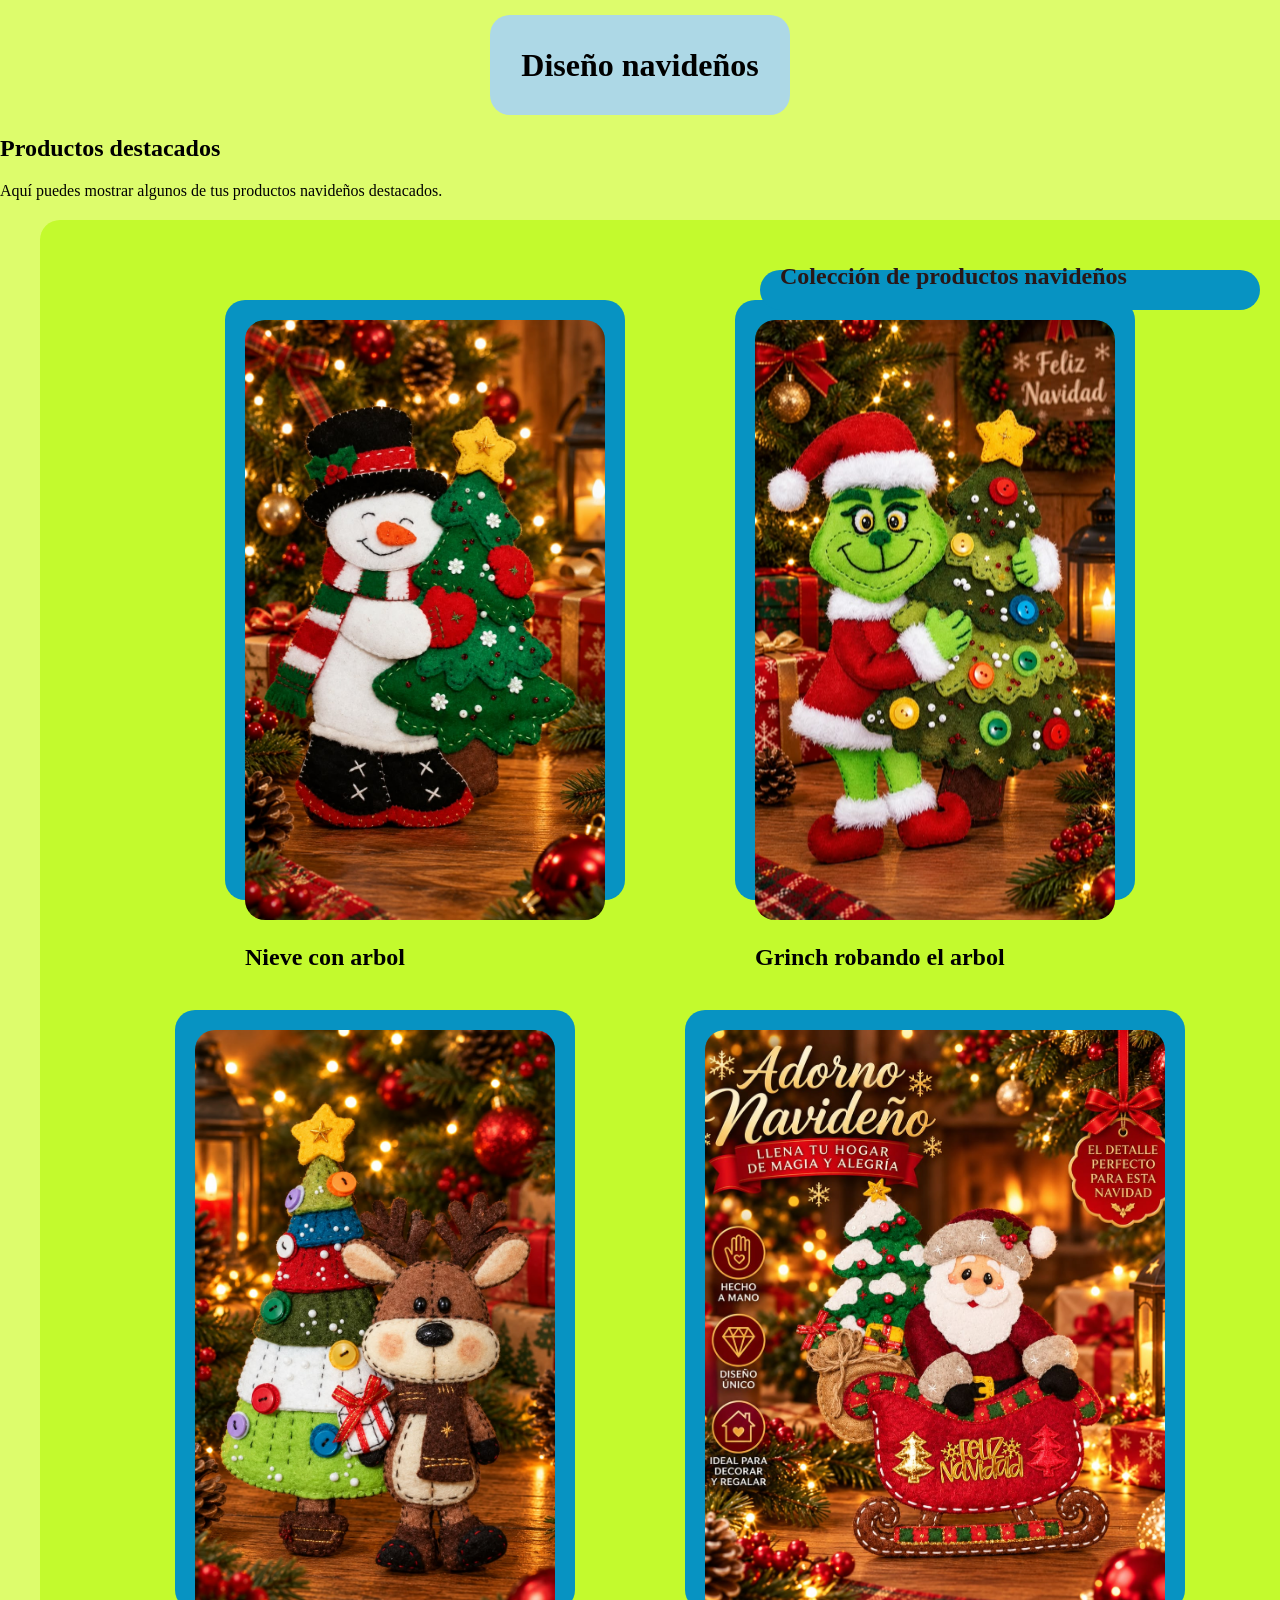
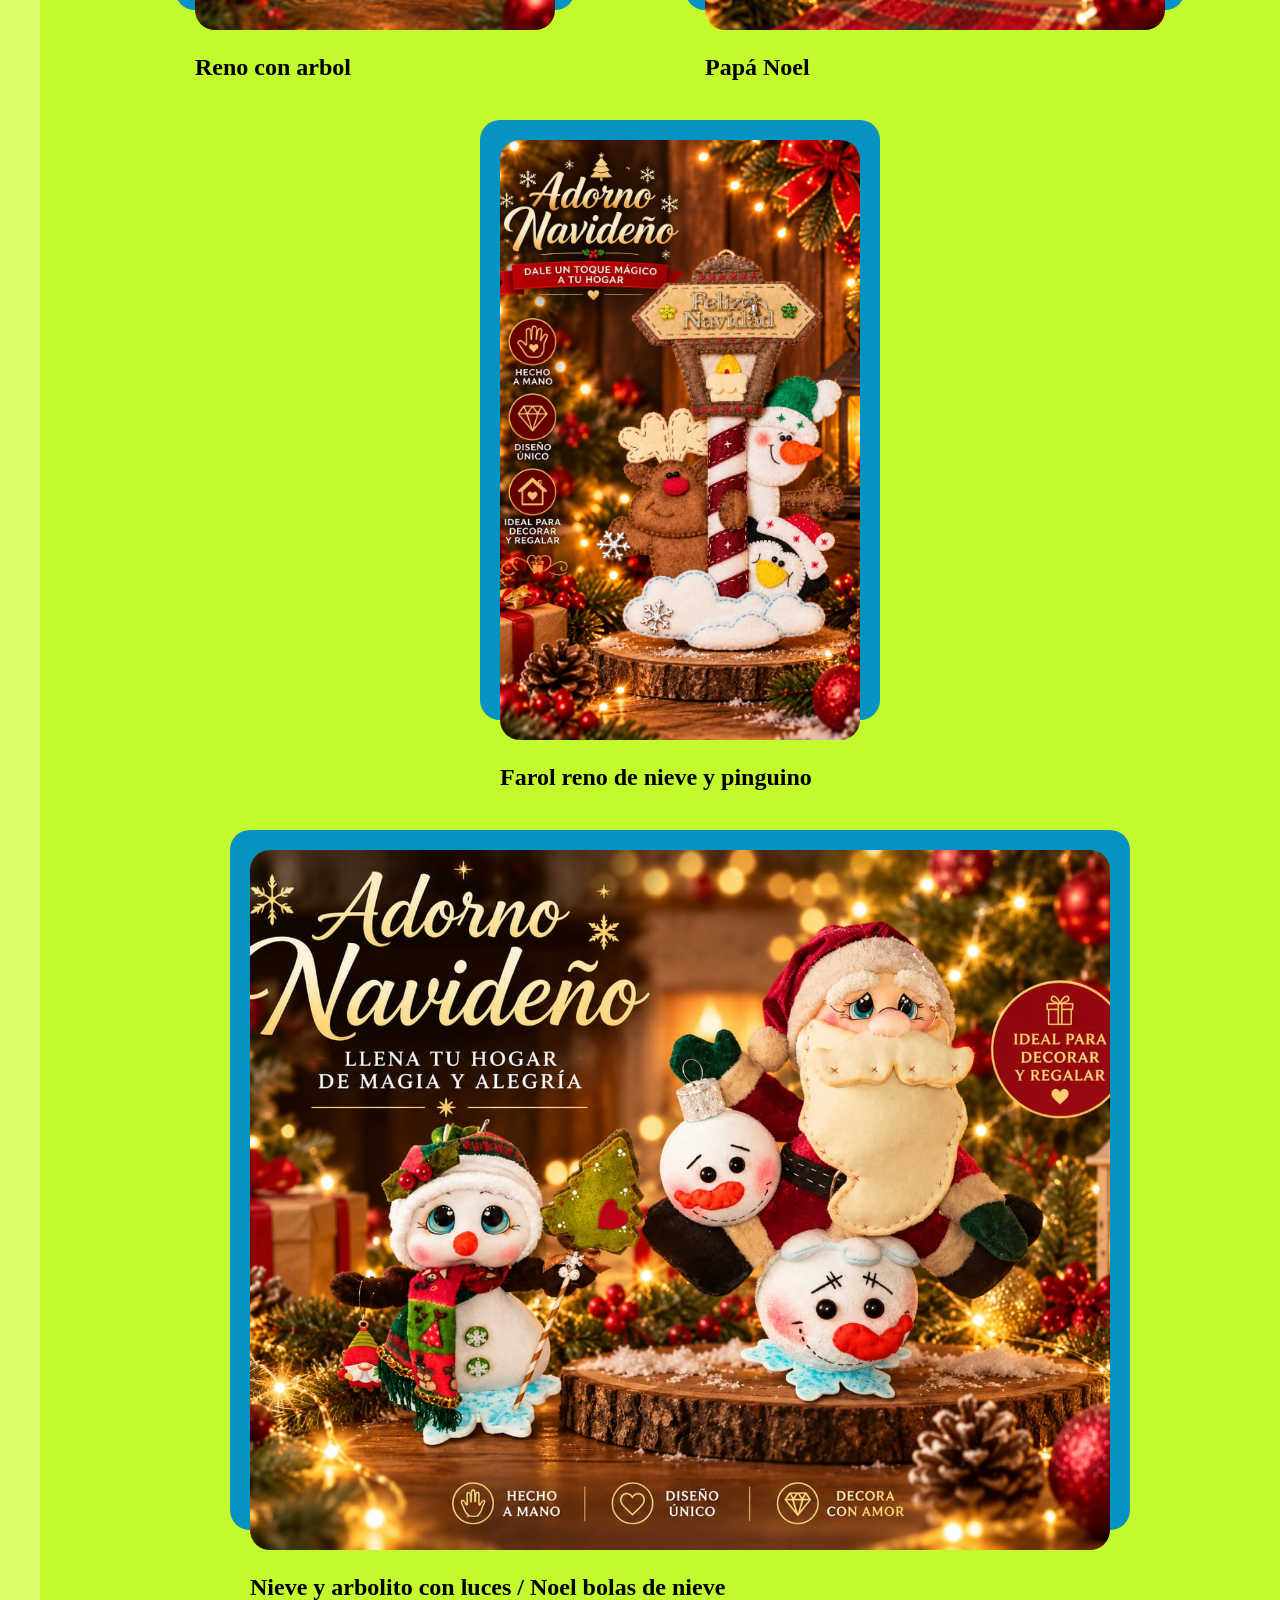
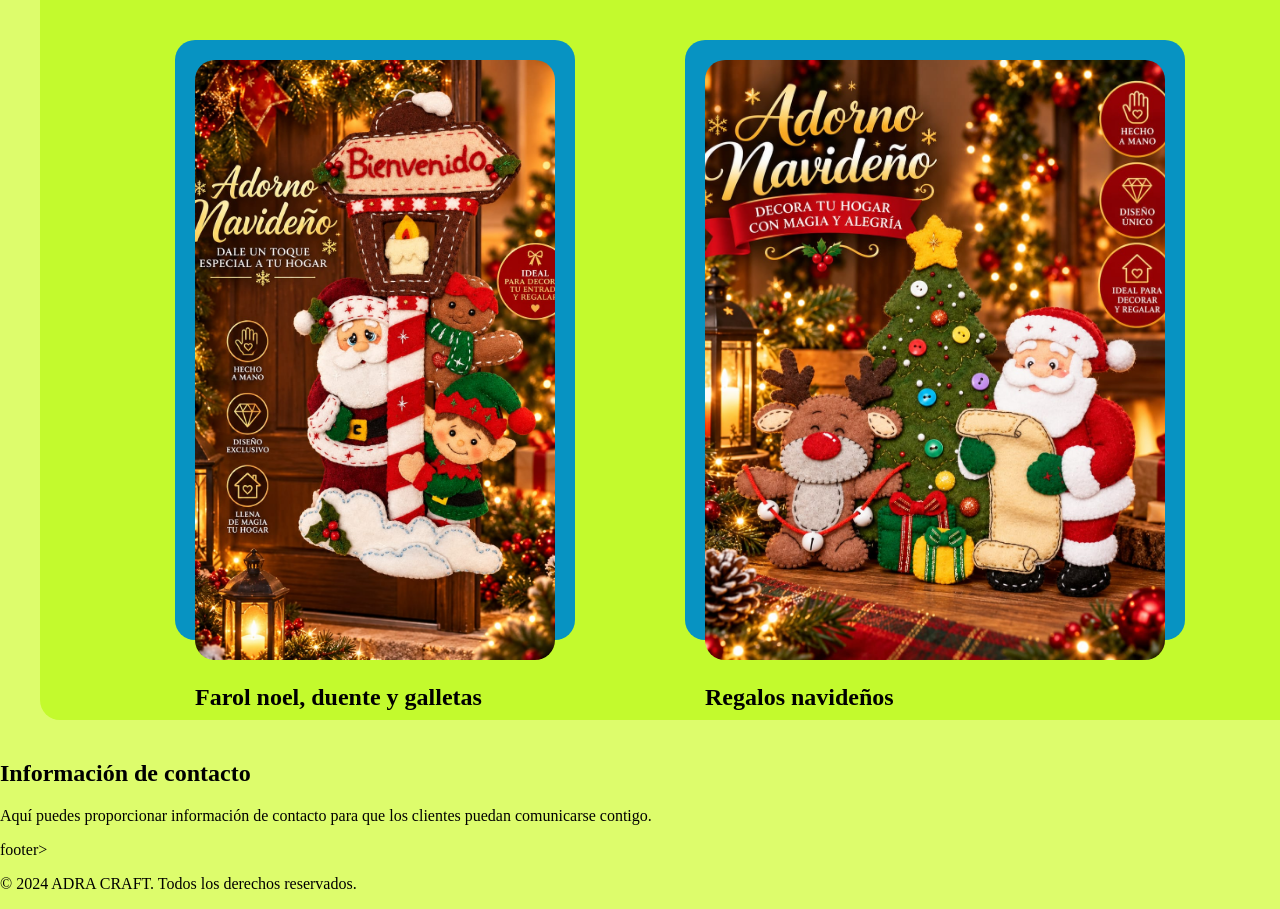
==== pagina2/index.html @ 8cb9bb44 "Add files via upload" ====
<!DOCTYPE html>
<html lang="en">
<head>
    <meta charset="UTF-8">
    <meta name="viewport" content="width=device-width, initial-scale=1.0">
    <link rel="stylesheet" href="../pagina2/stilos2.css">
    <meta name="viewport" content="width=device-width, initial-scale=1.0">
    <link rel="icon" type="image/png" href="./imagen/logo-tipo.png">
    <link rel="stylesheet" href="../adaptador.css">
    <title>Diseño</title>
</head>

<body>
    
        <div class="titulo">
        <h1>Diseño navideños</h1>
        </div>


    <main>
        <section class="productos-destacados">
            <h2>Productos destacados</h2>
            <p>Aquí puedes mostrar algunos de tus productos navideños destacados.</p>
        </section>

        <section class="galeria">
            <div class="galeria-container">
                <div class="galeria-titulo">
            <h2 class="titulo1">Colección de productos navideños</h2>
                </div>
            <div class="imagen-1">
            <img src="../imagenes de mavidad/muneco.png" alt="munecos" class="imagen">
            <h2>Nieve con arbol</h2>
            </div>
            <div class="imagen-2">
            <img src="../imagenes de mavidad/muneco1.png" alt="munecos" class="imagen1">
            <h2>Grinch robando el arbol</h2>
            </div>
            <div class="imagen-3">
            <img src="../imagenes de mavidad/muneco2.png" alt="munecos" class="imagen2">
            <h2>Reno con arbol</h2>
            </div>
            <div class="imagen-4">
            <img src="../imagenes de mavidad/muneco3.png" alt="munecos" class="imagen3">
            <h2>Papá Noel</h2>
            </div>
            <div class="imagen-5">
            <img src="../imagenes de mavidad/muneco4.png" alt="munecos" class="imagen4">
            <h2>Farol reno de nieve y pinguino </h2>
            </div>
            <div class="imagen-6">
            <img src="../imagenes de mavidad/muneco5.png" alt="munecos" class="imagen5">
            <h2>Nieve y arbolito con luces / Noel bolas de nieve</h2>
            </div>
            <div class="imagen-7">
            <img src="../imagenes de mavidad/muneco6.png" alt="munecos" class="imagen6">
            <h2>Farol noel, duente y galletas</h2>
            </div>
            <div class="imagen-8">
            <img src="../imagenes de mavidad/muneco7.png" alt="munecos" class="imagen7">
            <h2>Regalos navideños</h2>
            </div>

        </section>
        </div>

        <section>
            <h2>Información de contacto</h2>
            <p>Aquí puedes proporcionar información de contacto para que los clientes puedan comunicarse contigo.</p>
        </section>
       
    footer>
        <p>&copy; 2024 ADRA CRAFT. Todos los derechos reservados.</p>
    </footer>


</body>
</html>
---- pagina2/stilos2.css ----
body {
    background-color: #ddfc6c;
    font-family: Arial, sans-serif;
    margin: 0;
    padding: 0;
    align-items: center;
}

div {
    background-color: rgb(7, 147, 194);
    color: #000000;
    margin: 30px;
    padding: 20px;
    border-radius: 20px;
    width: 300px;
}
.titulo {
    width: 300px;
    height: 100px;
    background-color: lightblue;
    border-radius: 20px;

    margin: 15px auto;

    display: flex;
    justify-content: center;
    align-items: center;
}
.galeria-container {
    width: 100%;
    height: 100%;
    background-color: rgb(195, 250, 45);
    margin: 40px;
    padding: 50px;
    border-radius: 20px;

    display: flex;
    flex-wrap: wrap;
    justify-content: center;
    gap: 50px;
    margin-top: 20px;
}
h1 {
    text-align: center;
    color: #000000;
    font-family: "Fancy" , cursive;
    
}   
div.galeria-titulo {
    justify-content: center;
    color: #291717;
    width: 500px;
    height: 10px;

    position: absolute;
    top: 240px;
    left: 730px;
    right: 300px;
    bottom: 200px;
}
.titulo1 {
    position: absolute;
    bottom: 0.5px;
}
.imagen-1 {
    width: 400px;
    height: 600px;
    object-fit: cover;
    border-radius: 20px;
}
.imagen-2 {
    width: 400px;
    height: 600px;
    object-fit: cover;
    border-radius: 20px;
}
.imagen-3 {
    width: 400px;
    height: 600px;
    object-fit: cover;
    border-radius: 20px;
}
.imagen-4 {
    width: 500px;
    height: 600px;
    object-fit: cover;
    border-radius: 20px;
}
.imagen-5 {
    width: 400px;
    height: 600px;
    object-fit: cover;
    border-radius: 20px;
}
.imagen-6 {
    width: 900px;
    height: 700px;
    object-fit: cover;
    border-radius: 20px;
}
.imagen-7 {
    width: 400px;
    height: 600px;
    object-fit: cover;
    border-radius: 20px;
}
.imagen-8 {
    width: 500px;
    height: 600px;
    object-fit: cover;
    border-radius: 20px;
}
.imagen {
    width: 400px;
    height: 600px;
    object-fit: cover;
    border-radius: 20px;
}
.imagen1 {
    width: 400px;
    height: 600px;
    object-fit: cover;
    border-radius: 20px;
}
.imagen2 {
    width: 400px;
    height: 600px;
    object-fit: cover;
    border-radius: 20px;
}
.imagen3 {
    width: 500px;
    height: 600px;
    object-fit: cover;
    border-radius: 20px;
}
.imagen4 {
    width: 400px;
    height: 600px;
    object-fit: cover;
    border-radius: 20px;
}
.imagen5 {
    width: 900px;
    height: 700px;
    object-fit: cover;
    border-radius: 20px;
}
.imagen6 {
    width: 400px;
    height: 600px;
    object-fit: cover;
    border-radius: 20px;
}
.imagen7 {
    width: 500px;
    height: 600px;
    object-fit: cover;
    border-radius: 20px;
}
---- adaptador.css ----
/* Configuración general */
* {
    box-sizing: border-box;
}

body {
    margin: 0;
    padding: 0;
    font-family: fantasy, cursive;
}

/* Las imágenes no deben salirse de la pantalla */
img {
    max-width: 100%;
    height: auto;
}

/* Estilos para celulares */
@media (max-width: 600px) {
    h1 {
        font-size: 28px;
        text-align: center;
    }

    p {
        font-size: 16px;
    }

    .contenedor {
        width: 95%;
        margin: 0 auto;
    }

    .logo {
        width: 150px;
        height: auto;
    }
}
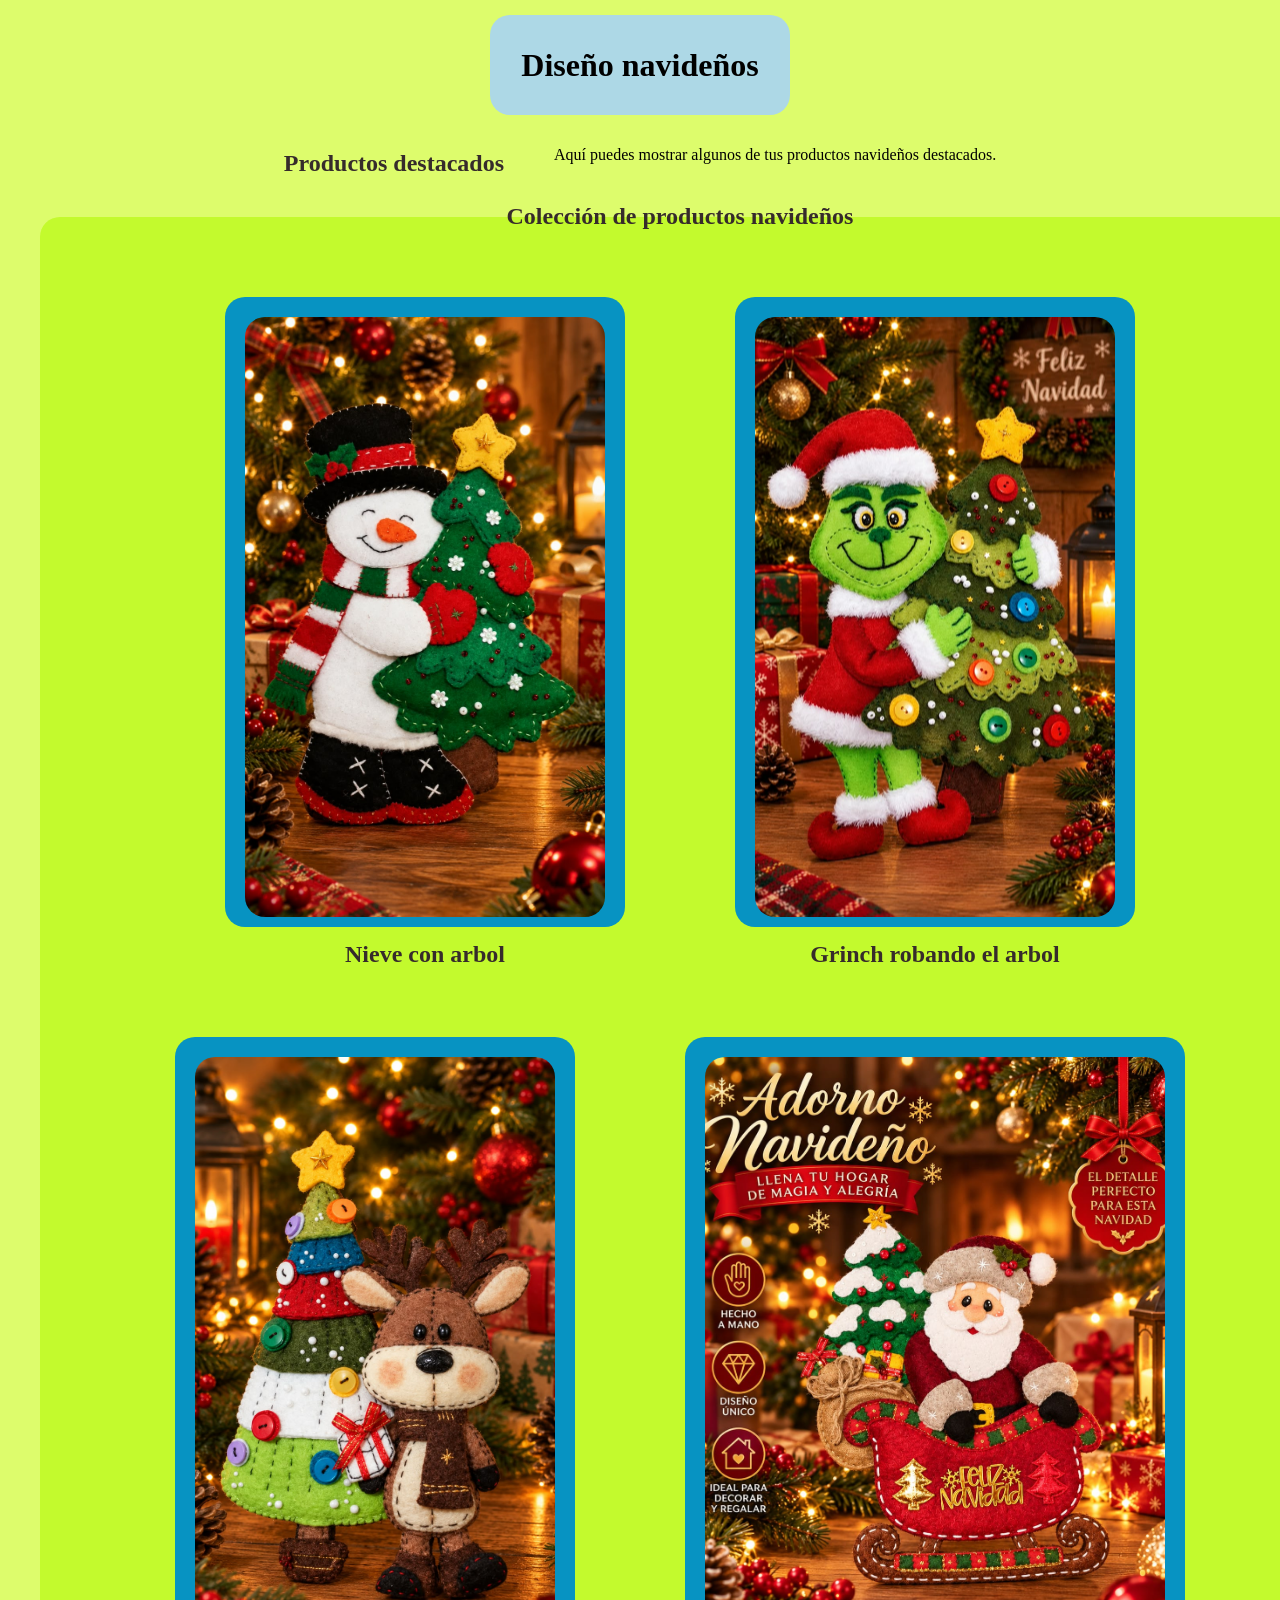
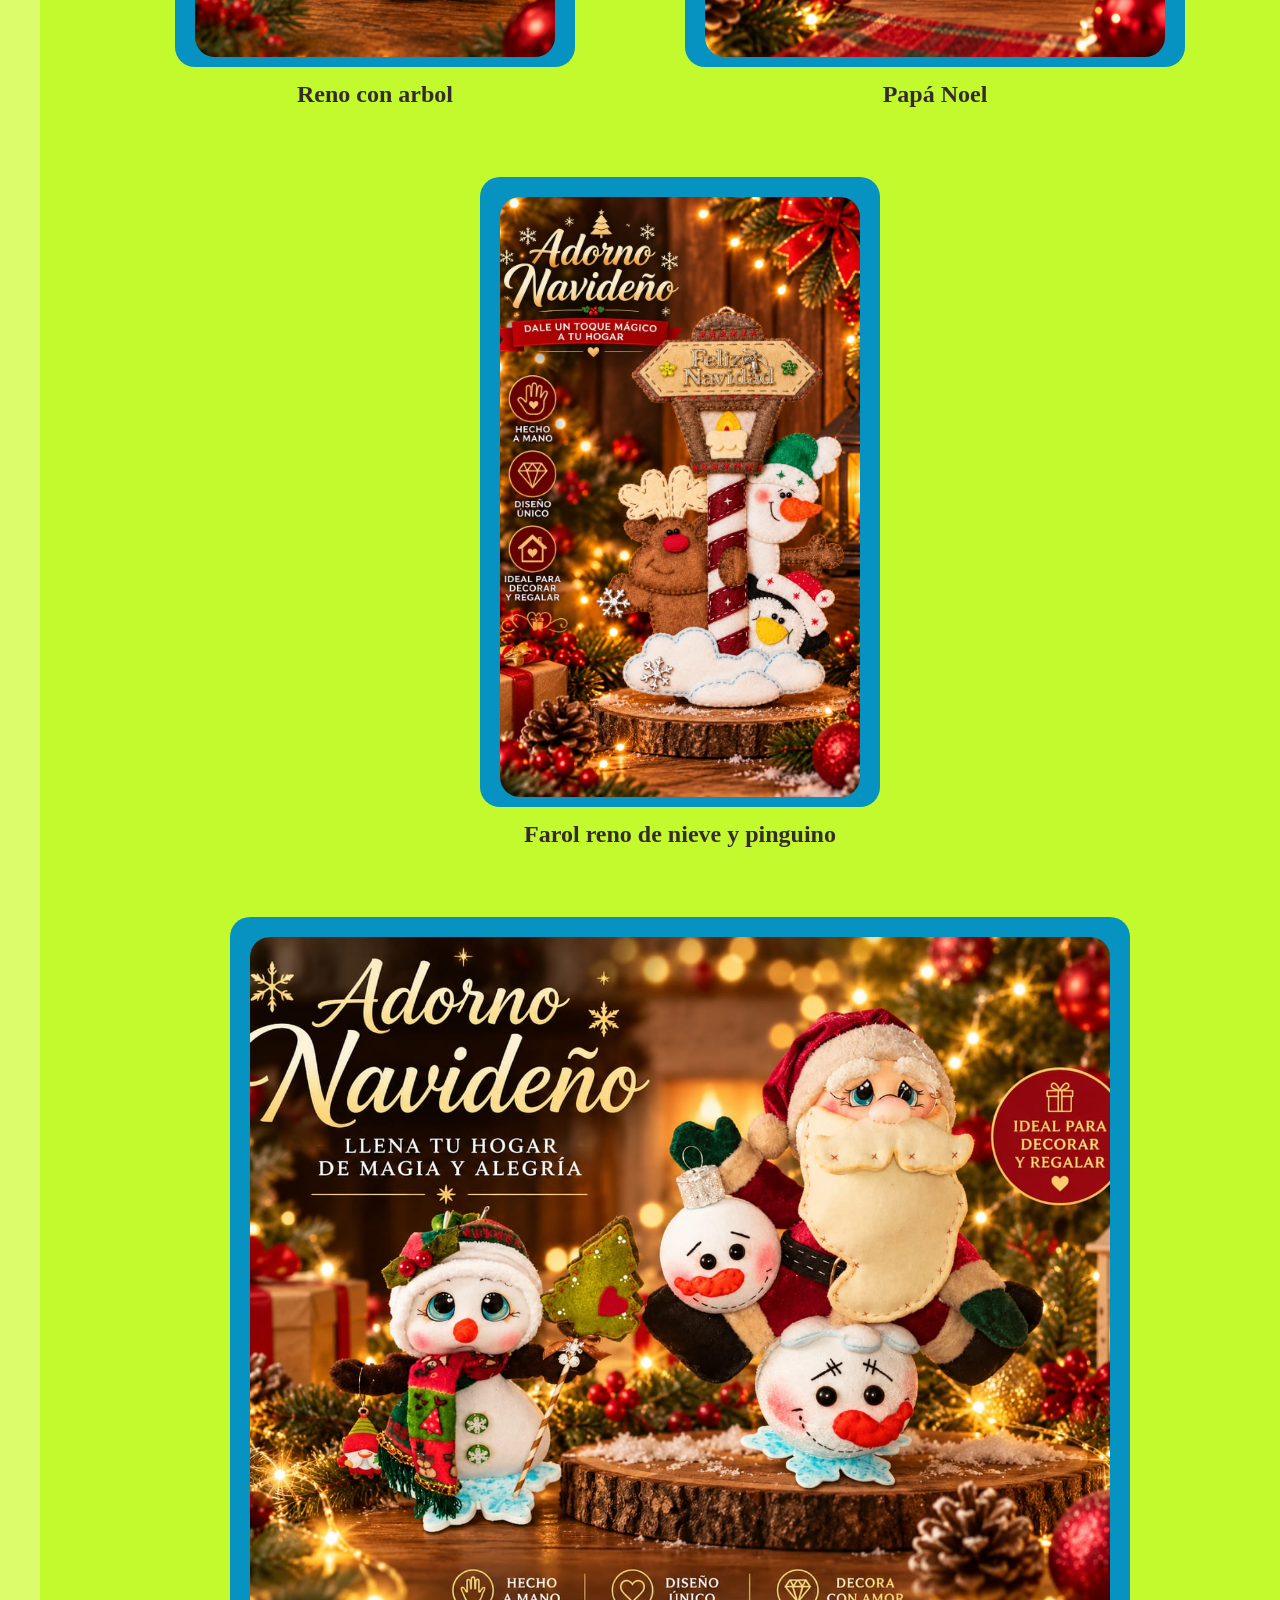
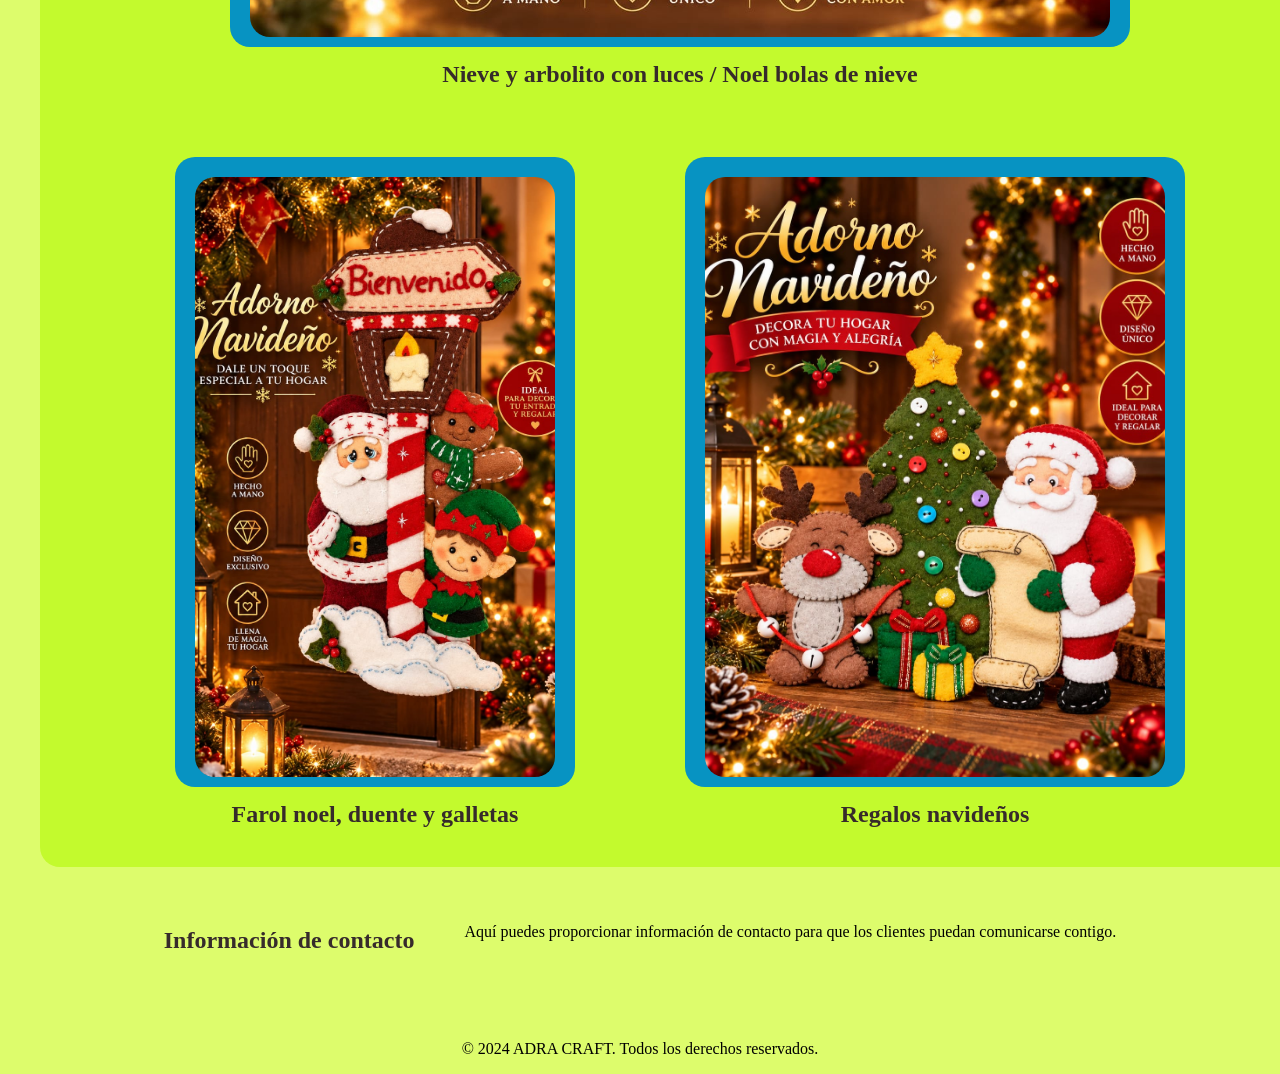
==== commit 1aa31724: "Add files via upload" ====
--- a/pagina2/index.html
+++ b/pagina2/index.html
@@ -25,9 +25,9 @@
 
         <section class="galeria">
             <div class="galeria-container">
-                <div class="galeria-titulo">
+            
             <h2 class="titulo1">Colección de productos navideños</h2>
-                </div>
+            
             <div class="imagen-1">
             <img src="../imagenes de mavidad/muneco.png" alt="munecos" class="imagen">
             <h2>Nieve con arbol</h2>
@@ -64,14 +64,15 @@
         </section>
         </div>
 
-        <section>
+        <section class="informacion-contacto">
             <h2>Información de contacto</h2>
             <p>Aquí puedes proporcionar información de contacto para que los clientes puedan comunicarse contigo.</p>
-        </section>
-       
-    footer>
+        
+        
+    <footer>
         <p>&copy; 2024 ADRA CRAFT. Todos los derechos reservados.</p>
     </footer>
+    </section>
 
 
 </body>
--- a/pagina2/stilos2.css
+++ b/pagina2/stilos2.css
@@ -26,6 +26,12 @@
     justify-content: center;
     align-items: center;
 }
+.productos-destacados {
+    display: flex;
+    flex-wrap: wrap;
+    justify-content: center;
+    gap: 50px;
+}
 .galeria-container {
     width: 100%;
     height: 100%;
@@ -46,67 +52,61 @@
     font-family: "Fancy" , cursive;
     
 }   
-div.galeria-titulo {
-    justify-content: center;
-    color: #291717;
-    width: 500px;
-    height: 10px;
-
-    position: absolute;
-    top: 240px;
-    left: 730px;
-    right: 300px;
-    bottom: 200px;
+h2 {
+    text-align: center;
+    color: #362b2b;
+    font-family: "Fancy" , cursive;
+    
 }
 .titulo1 {
     position: absolute;
-    bottom: 0.5px;
+    bottom: 650px;
 }
 .imagen-1 {
     width: 400px;
-    height: 600px;
+    height: 630px;
     object-fit: cover;
     border-radius: 20px;
 }
 .imagen-2 {
     width: 400px;
-    height: 600px;
+    height: 630px;
     object-fit: cover;
     border-radius: 20px;
 }
 .imagen-3 {
     width: 400px;
-    height: 600px;
+    height: 630px;
     object-fit: cover;
     border-radius: 20px;
 }
 .imagen-4 {
     width: 500px;
-    height: 600px;
+    height: 630px;
     object-fit: cover;
     border-radius: 20px;
 }
 .imagen-5 {
     width: 400px;
-    height: 600px;
+    height: 630px;
     object-fit: cover;
     border-radius: 20px;
 }
 .imagen-6 {
     width: 900px;
-    height: 700px;
+    height: 730px;
     object-fit: cover;
     border-radius: 20px;
 }
 .imagen-7 {
     width: 400px;
-    height: 600px;
+    height: 630px;
     object-fit: cover;
     border-radius: 20px;
 }
 .imagen-8 {
     width: 500px;
-    height: 600px;
+    height: 630px;
     object-fit: cover;
     border-radius: 20px;
 }
@@ -158,3 +158,10 @@
     object-fit: cover;
     border-radius: 20px;
 }
+.informacion-contacto {
+    display: flex;
+    flex-wrap: wrap;
+    justify-content: center;
+    gap: 50px;
+    margin-top: 20px;
+    }
